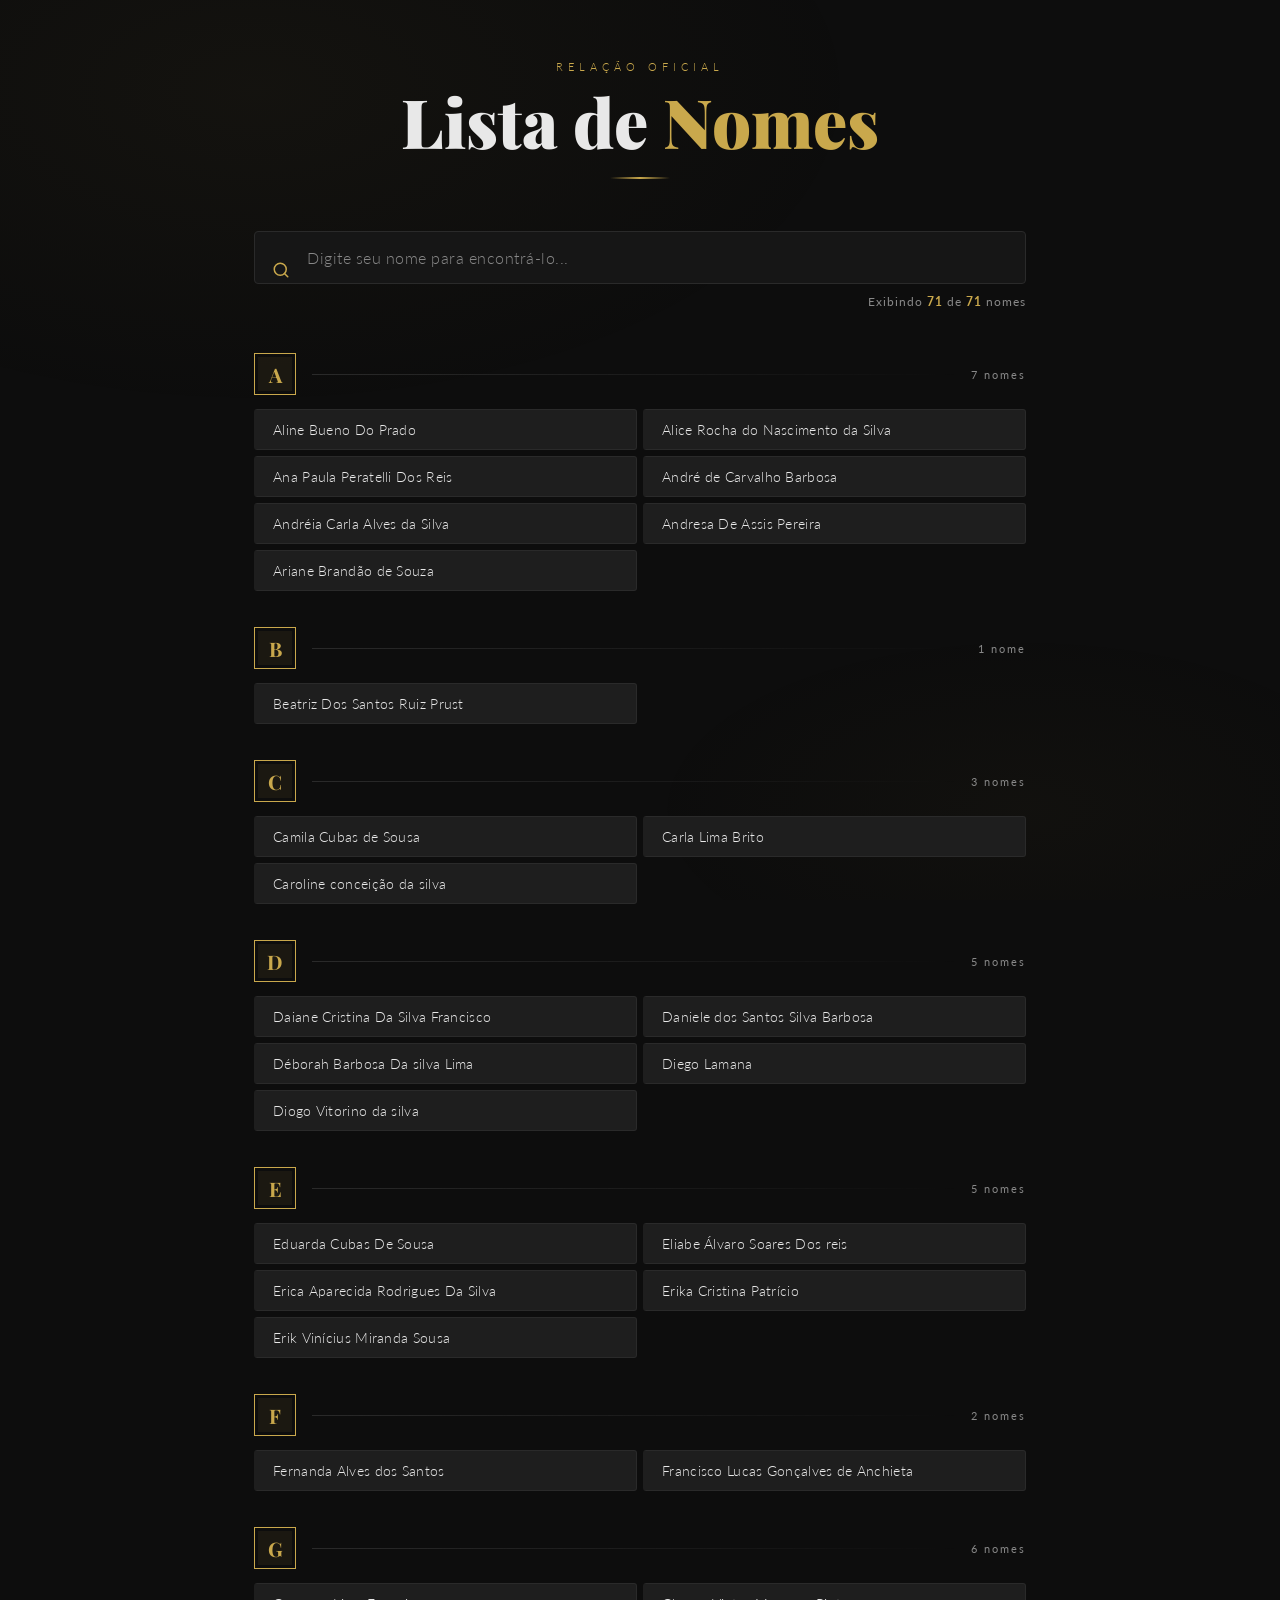
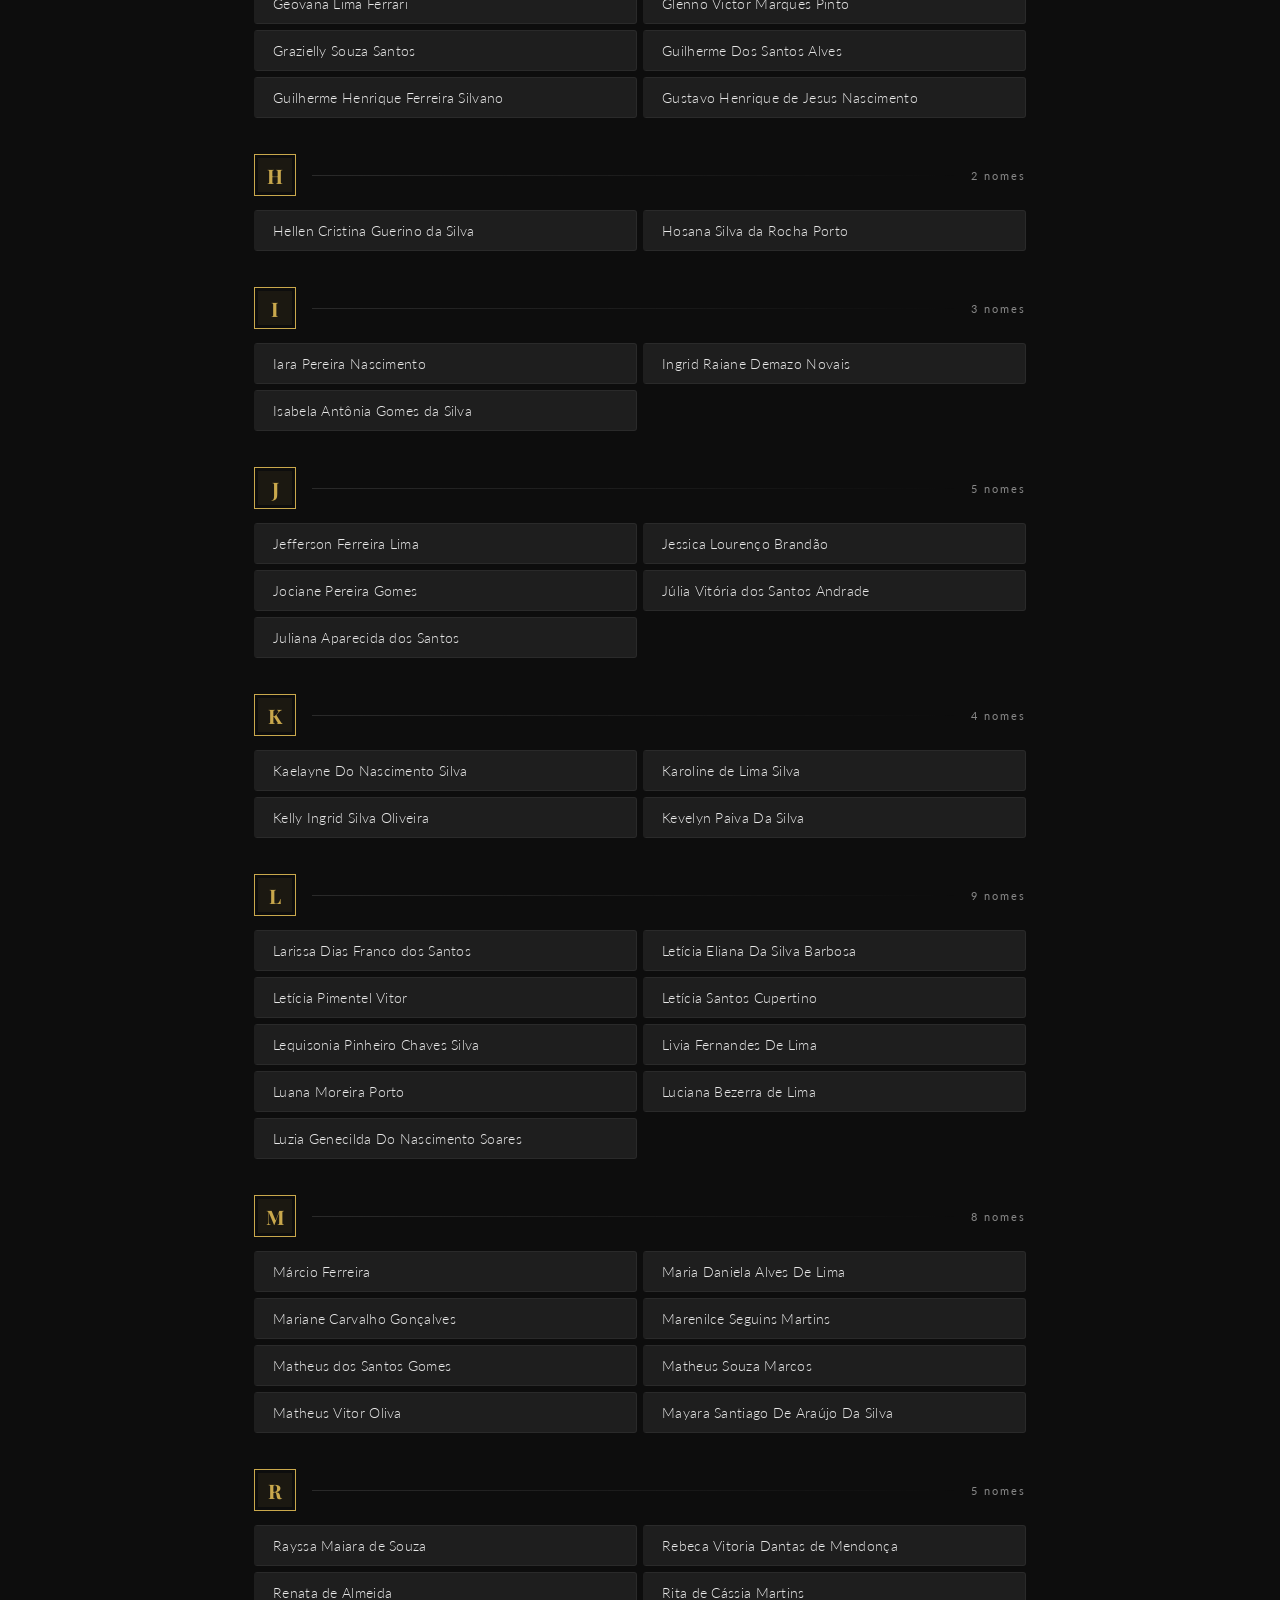
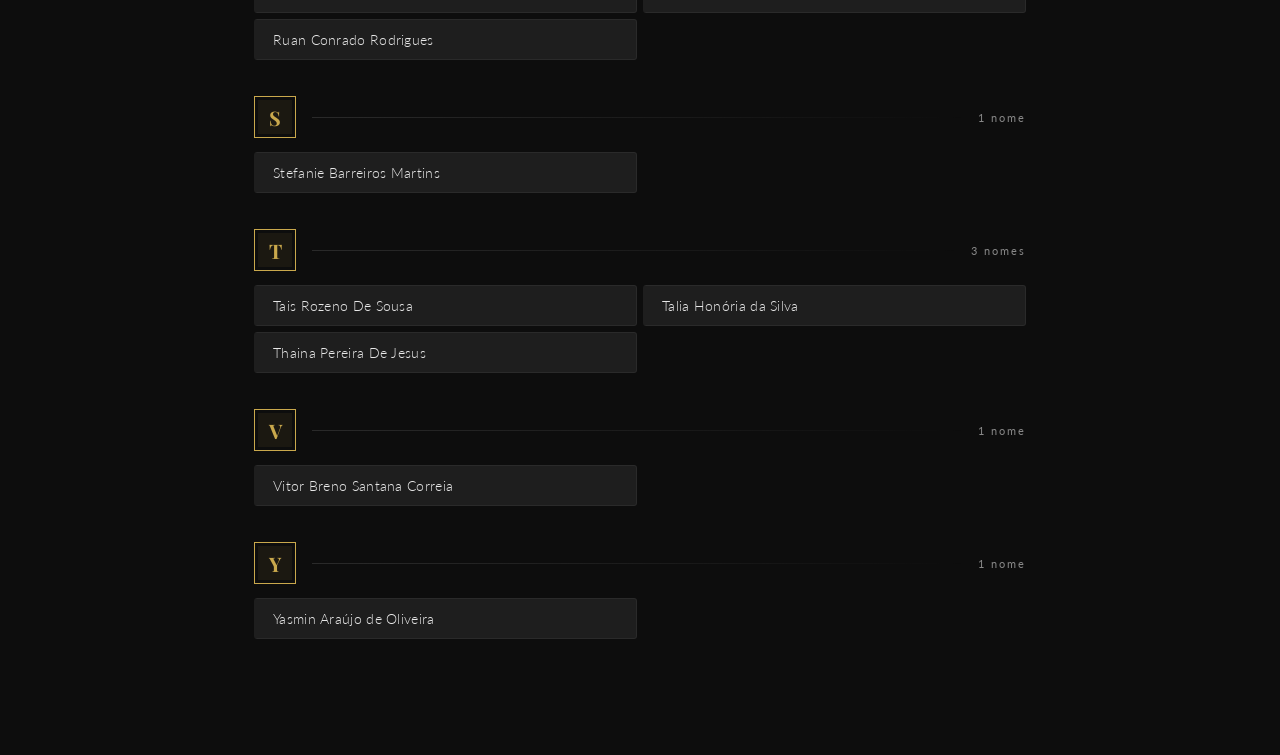
==== lista.html @ f77599b0 "Criar lista.html" ====
<!DOCTYPE html>
<html lang="pt-BR">
<head>
  <meta charset="UTF-8" />
  <meta name="viewport" content="width=device-width, initial-scale=1.0"/>
  <title>Lista de Nomes</title>
  <link href="https://fonts.googleapis.com/css2?family=Playfair+Display:wght@400;700;900&family=Lato:wght@300;400;700&display=swap" rel="stylesheet"/>
  <style>
    *, *::before, *::after { box-sizing: border-box; margin: 0; padding: 0; }

    :root {
      --bg: #0d0d0d;
      --surface: #161616;
      --card: #1e1e1e;
      --border: #2a2a2a;
      --gold: #c9a84c;
      --gold-light: #e8c96a;
      --text: #e8e8e8;
      --muted: #888;
      --highlight: #c9a84c22;
    }

    body {
      background: var(--bg);
      color: var(--text);
      font-family: 'Lato', sans-serif;
      min-height: 100vh;
      overflow-x: hidden;
    }

    /* Background texture */
    body::before {
      content: '';
      position: fixed;
      inset: 0;
      background:
        radial-gradient(ellipse 80% 60% at 20% 10%, #c9a84c0a 0%, transparent 60%),
        radial-gradient(ellipse 60% 40% at 80% 90%, #c9a84c07 0%, transparent 50%);
      pointer-events: none;
      z-index: 0;
    }

    .wrapper {
      max-width: 820px;
      margin: 0 auto;
      padding: 60px 24px 80px;
      position: relative;
      z-index: 1;
    }

    /* Header */
    header {
      text-align: center;
      margin-bottom: 52px;
      animation: fadeDown 0.7s ease both;
    }

    .eyebrow {
      font-family: 'Lato', sans-serif;
      font-weight: 300;
      font-size: 11px;
      letter-spacing: 5px;
      text-transform: uppercase;
      color: var(--gold);
      margin-bottom: 14px;
    }

    h1 {
      font-family: 'Playfair Display', serif;
      font-size: clamp(36px, 7vw, 68px);
      font-weight: 900;
      line-height: 1.0;
      color: var(--text);
    }

    h1 span {
      color: var(--gold);
    }

    .divider {
      width: 60px;
      height: 2px;
      background: linear-gradient(90deg, transparent, var(--gold), transparent);
      margin: 22px auto 0;
    }

    /* Search */
    .search-wrap {
      position: relative;
      margin-bottom: 44px;
      animation: fadeDown 0.7s 0.15s ease both;
    }

    .search-wrap svg {
      position: absolute;
      left: 18px;
      top: 50%;
      transform: translateY(-50%);
      color: var(--gold);
      pointer-events: none;
    }

    #search {
      width: 100%;
      padding: 16px 20px 16px 52px;
      background: var(--surface);
      border: 1px solid var(--border);
      border-radius: 4px;
      color: var(--text);
      font-family: 'Lato', sans-serif;
      font-size: 16px;
      font-weight: 300;
      letter-spacing: 0.5px;
      outline: none;
      transition: border-color 0.25s, box-shadow 0.25s;
    }

    #search::placeholder { color: var(--muted); }

    #search:focus {
      border-color: var(--gold);
      box-shadow: 0 0 0 3px #c9a84c15;
    }

    /* Counter */
    #counter {
      text-align: right;
      font-size: 12px;
      color: var(--muted);
      margin-top: 10px;
      letter-spacing: 1px;
    }

    #counter strong { color: var(--gold); }

    /* No results */
    #no-results {
      display: none;
      text-align: center;
      padding: 60px 20px;
      color: var(--muted);
      font-size: 15px;
      letter-spacing: 0.5px;
    }

    #no-results .emoji { font-size: 40px; display: block; margin-bottom: 14px; }

    /* Letter sections */
    .letter-section {
      margin-bottom: 36px;
      animation: fadeUp 0.5s ease both;
    }

    .letter-header {
      display: flex;
      align-items: center;
      gap: 16px;
      margin-bottom: 14px;
    }

    .letter-badge {
      width: 42px;
      height: 42px;
      border: 1.5px solid var(--gold);
      display: flex;
      align-items: center;
      justify-content: center;
      font-family: 'Playfair Display', serif;
      font-size: 20px;
      font-weight: 700;
      color: var(--gold);
      flex-shrink: 0;
      position: relative;
    }

    .letter-badge::before {
      content: '';
      position: absolute;
      inset: 3px;
      background: var(--gold);
      opacity: 0.08;
    }

    .letter-line {
      flex: 1;
      height: 1px;
      background: linear-gradient(90deg, var(--border), transparent);
    }

    .letter-count {
      font-size: 11px;
      color: var(--muted);
      letter-spacing: 2px;
    }

    /* Name list */
    .names-grid {
      display: grid;
      grid-template-columns: 1fr 1fr;
      gap: 6px;
    }

    @media (max-width: 520px) {
      .names-grid { grid-template-columns: 1fr; }
    }

    .name-item {
      padding: 11px 16px;
      background: var(--card);
      border: 1px solid var(--border);
      border-left: 3px solid transparent;
      border-radius: 3px;
      font-size: 14px;
      font-weight: 300;
      color: var(--text);
      letter-spacing: 0.3px;
      transition: all 0.2s ease;
      cursor: default;
    }

    .name-item:hover {
      border-left-color: var(--gold);
      background: var(--highlight);
      color: var(--gold-light);
      transform: translateX(3px);
    }

    /* Search highlight */
    .name-item mark {
      background: var(--gold);
      color: #0d0d0d;
      border-radius: 2px;
      padding: 0 2px;
      font-weight: 700;
    }

    /* Hidden */
    .name-item.hidden { display: none; }
    .letter-section.hidden { display: none; }

    /* Animations */
    @keyframes fadeDown {
      from { opacity: 0; transform: translateY(-18px); }
      to   { opacity: 1; transform: translateY(0); }
    }

    @keyframes fadeUp {
      from { opacity: 0; transform: translateY(14px); }
      to   { opacity: 1; transform: translateY(0); }
    }

    /* Scrollbar */
    ::-webkit-scrollbar { width: 6px; }
    ::-webkit-scrollbar-track { background: var(--bg); }
    ::-webkit-scrollbar-thumb { background: var(--border); border-radius: 3px; }
    ::-webkit-scrollbar-thumb:hover { background: var(--gold); }
  </style>
</head>
<body>
<div class="wrapper">

  <header>
    <p class="eyebrow">Relação Oficial</p>
    <h1>Lista de <span>Nomes</span></h1>
    <div class="divider"></div>
  </header>

  <div class="search-wrap">
    <svg xmlns="http://www.w3.org/2000/svg" width="18" height="18" fill="none" stroke="currentColor"
         stroke-width="2" stroke-linecap="round" stroke-linejoin="round" viewBox="0 0 24 24">
      <circle cx="11" cy="11" r="8"/><line x1="21" y1="21" x2="16.65" y2="16.65"/>
    </svg>
    <input type="search" id="search" placeholder="Digite seu nome para encontrá-lo..." autocomplete="off" spellcheck="false"/>
    <div id="counter"></div>
  </div>

  <div id="no-results">
    <span class="emoji">🔍</span>
    Nenhum nome encontrado para "<strong id="search-term"></strong>"
  </div>

  <div id="list"></div>

</div>

<script>
  const names = [
    "Aline Bueno Do Prado",
    "Alice Rocha do Nascimento da Silva",
    "Ana Paula Peratelli Dos Reis",
    "André de Carvalho Barbosa",
    "Andréia Carla Alves da Silva",
    "Andresa De Assis Pereira",
    "Ariane Brandão de Souza",
    "Beatriz Dos Santos Ruiz Prust",
    "Camila Cubas de Sousa",
    "Carla Lima Brito",
    "Caroline conceição da silva",
    "Daiane Cristina Da Silva Francisco",
    "Daniele dos Santos Silva Barbosa",
    "Déborah Barbosa Da silva Lima",
    "Diego Lamana",
    "Diogo Vitorino da silva",
    "Eduarda Cubas De Sousa",
    "Eliabe Álvaro Soares Dos reis",
    "Erica Aparecida Rodrigues Da Silva",
    "Erika Cristina Patrício",
    "Erik Vinícius Miranda Sousa",
    "Fernanda Alves dos Santos",
    "Francisco Lucas Gonçalves de Anchieta",
    "Geovana Lima Ferrari",
    "Glenno Victor Marques Pinto",
    "Grazielly Souza Santos",
    "Guilherme Dos Santos Alves",
    "Guilherme Henrique Ferreira Silvano",
    "Gustavo Henrique de Jesus Nascimento",
    "Hellen Cristina Guerino da Silva",
    "Hosana Silva da Rocha Porto",
    "Iara Pereira Nascimento",
    "Ingrid Raiane Demazo Novais",
    "Isabela Antônia Gomes da Silva",
    "Jefferson Ferreira Lima",
    "Jessica Lourenço Brandão",
    "Jociane Pereira Gomes",
    "Júlia Vitória dos Santos Andrade",
    "Juliana Aparecida dos Santos",
    "Kaelayne Do Nascimento Silva",
    "Karoline de Lima Silva",
    "Kelly Ingrid Silva Oliveira",
    "Kevelyn Paiva Da Silva",
    "Larissa Dias Franco dos Santos",
    "Letícia Eliana Da Silva Barbosa",
    "Letícia Pimentel Vitor",
    "Letícia Santos Cupertino",
    "Lequisonia Pinheiro Chaves Silva",
    "Livia Fernandes De Lima",
    "Luana Moreira Porto",
    "Luciana Bezerra de Lima",
    "Luzia Genecilda Do Nascimento Soares",
    "Márcio Ferreira",
    "Maria Daniela Alves De Lima",
    "Mariane Carvalho Gonçalves",
    "Marenilce Seguins Martins",
    "Matheus dos Santos Gomes",
    "Matheus Souza Marcos",
    "Matheus Vitor Oliva",
    "Mayara Santiago De Araújo Da Silva",
    "Rayssa Maiara de Souza",
    "Rebeca Vitoria Dantas de Mendonça",
    "Renata de Almeida",
    "Rita de Cássia Martins",
    "Ruan Conrado Rodrigues",
    "Stefanie Barreiros Martins",
    "Tais Rozeno De Sousa",
    "Talia Honória da Silva",
    "Thaina Pereira De Jesus",
    "Vitor Breno Santana Correia",
    "Yasmin Araújo de Oliveira"
  ];

  // Normalize accents for comparison
  function normalize(str) {
    return str.normalize('NFD').replace(/[\u0300-\u036f]/g, '').toLowerCase();
  }

  function getFirstLetter(name) {
    return name.trim()[0].normalize('NFD').replace(/[\u0300-\u036f]/g, '').toUpperCase();
  }

  // Group by first letter
  function groupByLetter(arr) {
    const groups = {};
    arr.forEach(name => {
      const letter = getFirstLetter(name);
      if (!groups[letter]) groups[letter] = [];
      groups[letter].push(name);
    });
    return groups;
  }

  const grouped = groupByLetter(names);
  const letters = Object.keys(grouped).sort();

  const listEl = document.getElementById('list');
  const searchEl = document.getElementById('search');
  const counterEl = document.getElementById('counter');
  const noResults = document.getElementById('no-results');
  const searchTermEl = document.getElementById('search-term');

  // Build DOM
  letters.forEach((letter, i) => {
    const section = document.createElement('div');
    section.className = 'letter-section';
    section.dataset.letter = letter;
    section.style.animationDelay = `${0.05 * i}s`;

    section.innerHTML = `
      <div class="letter-header">
        <div class="letter-badge">${letter}</div>
        <div class="letter-line"></div>
        <span class="letter-count" data-letter="${letter}">${grouped[letter].length} nome${grouped[letter].length > 1 ? 's' : ''}</span>
      </div>
      <div class="names-grid" data-grid="${letter}"></div>
    `;

    const grid = section.querySelector('.names-grid');

    grouped[letter].forEach(name => {
      const item = document.createElement('div');
      item.className = 'name-item';
      item.dataset.name = name;
      item.dataset.normalized = normalize(name);
      item.textContent = name;
      grid.appendChild(item);
    });

    listEl.appendChild(section);
  });

  updateCounter(names.length, names.length);

  function updateCounter(visible, total) {
    counterEl.innerHTML = `Exibindo <strong>${visible}</strong> de <strong>${total}</strong> nomes`;
  }

  function highlight(text, query) {
    if (!query) return text;
    const normText = normalize(text);
    const normQuery = normalize(query);
    const idx = normText.indexOf(normQuery);
    if (idx === -1) return text;
    return (
      text.slice(0, idx) +
      `<mark>${text.slice(idx, idx + query.length)}</mark>` +
      text.slice(idx + query.length)
    );
  }

  searchEl.addEventListener('input', () => {
    const raw = searchEl.value.trim();
    const query = normalize(raw);

    let totalVisible = 0;

    document.querySelectorAll('.letter-section').forEach(section => {
      const letter = section.dataset.letter;
      let sectionVisible = 0;

      section.querySelectorAll('.name-item').forEach(item => {
        const matches = !query || item.dataset.normalized.includes(query);
        if (matches) {
          item.classList.remove('hidden');
          item.innerHTML = highlight(item.dataset.name, raw);
          sectionVisible++;
          totalVisible++;
        } else {
          item.classList.add('hidden');
          item.textContent = item.dataset.name;
        }
      });

      const countEl = section.querySelector(`[data-letter="${letter}"]`);
      if (sectionVisible === 0) {
        section.classList.add('hidden');
      } else {
        section.classList.remove('hidden');
        countEl.textContent = `${sectionVisible} nome${sectionVisible > 1 ? 's' : ''}`;
      }
    });

    updateCounter(totalVisible, names.length);

    if (totalVisible === 0 && raw) {
      noResults.style.display = 'block';
      searchTermEl.textContent = raw;
    } else {
      noResults.style.display = 'none';
    }
  });
</script>
</body>
</html>
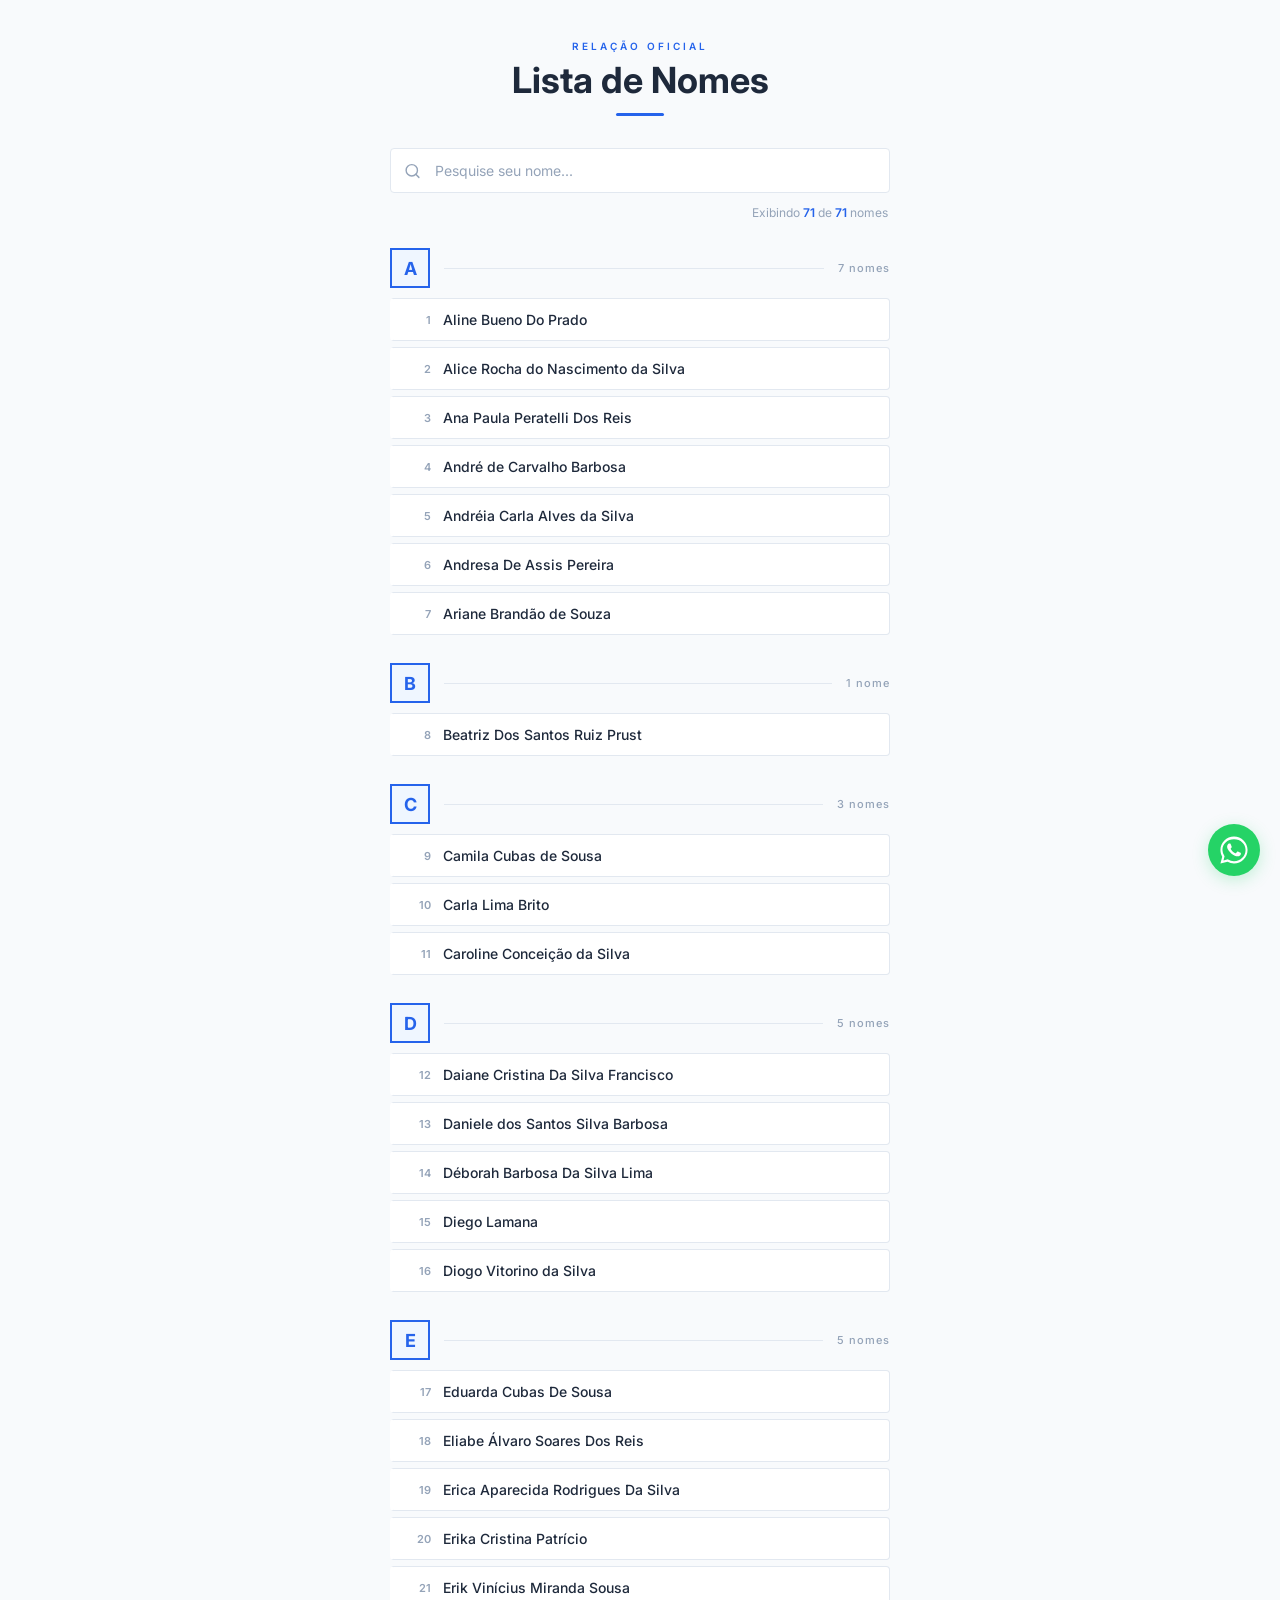
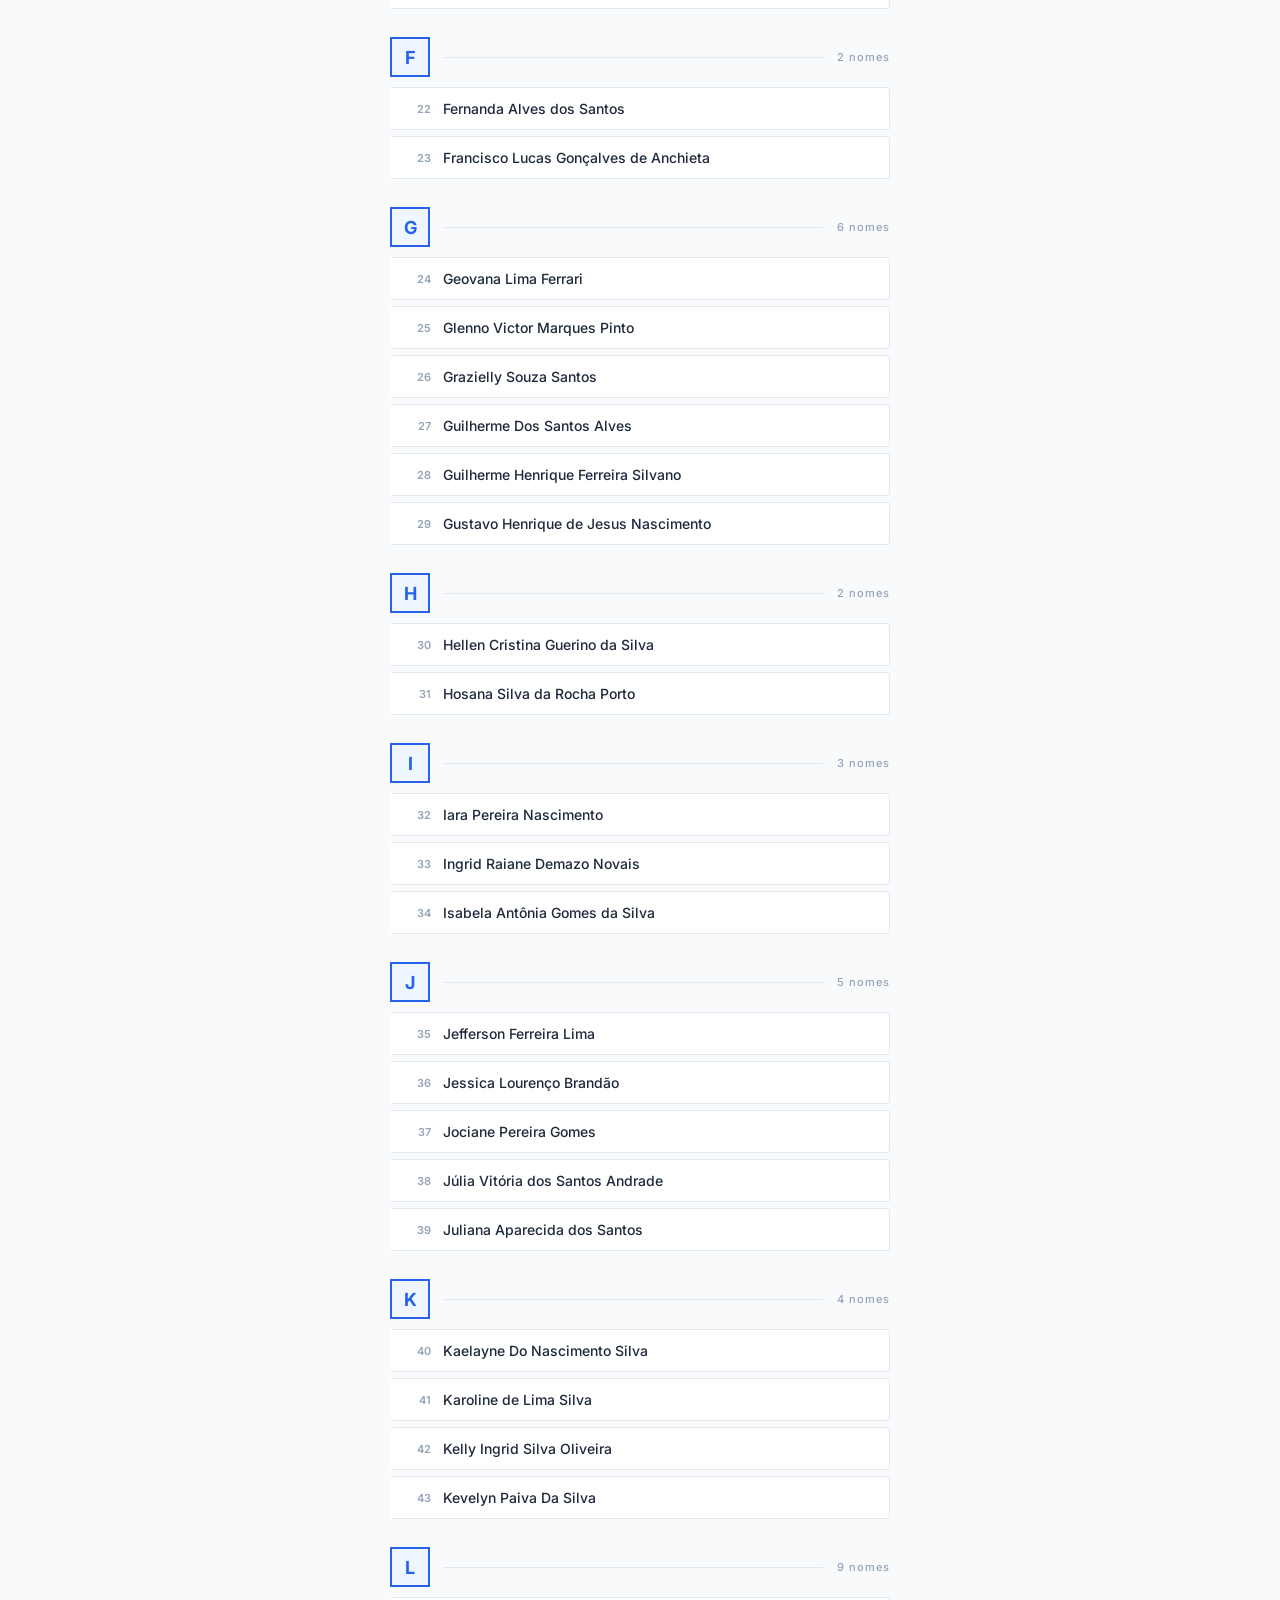
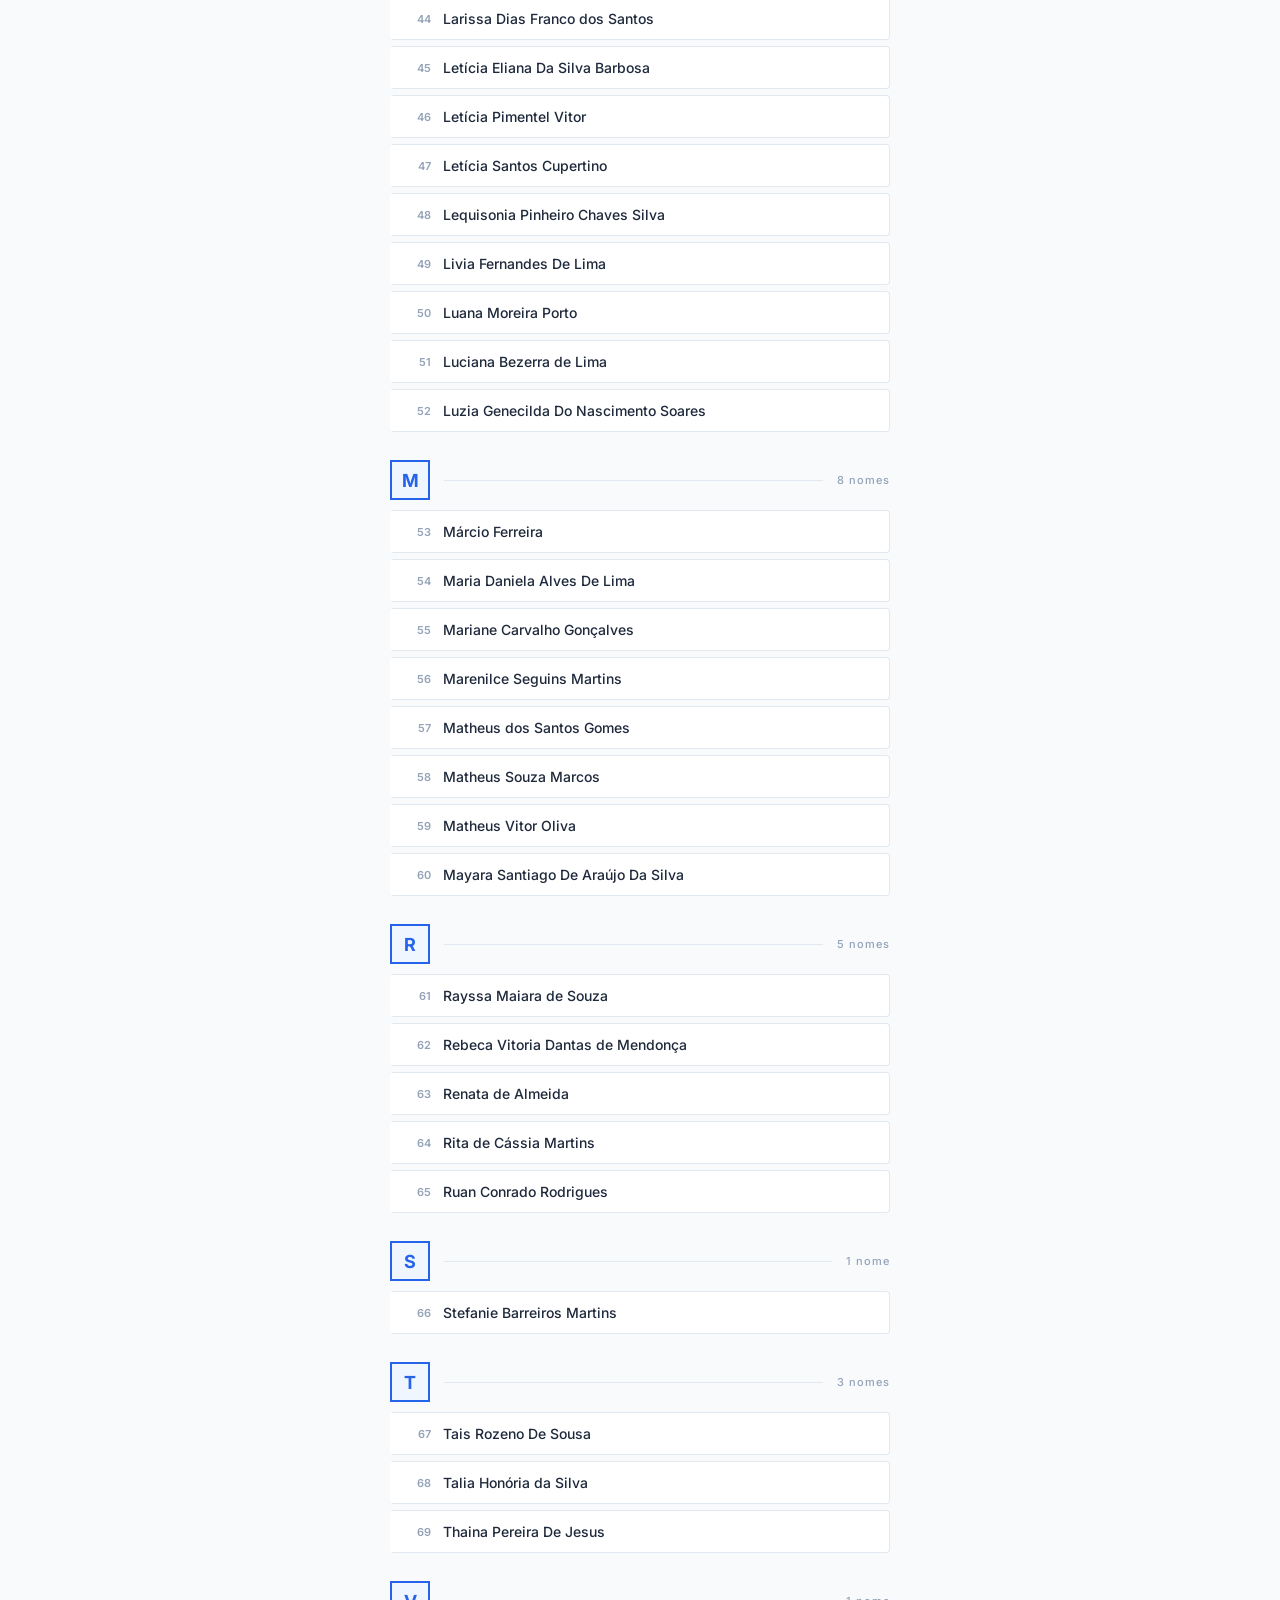
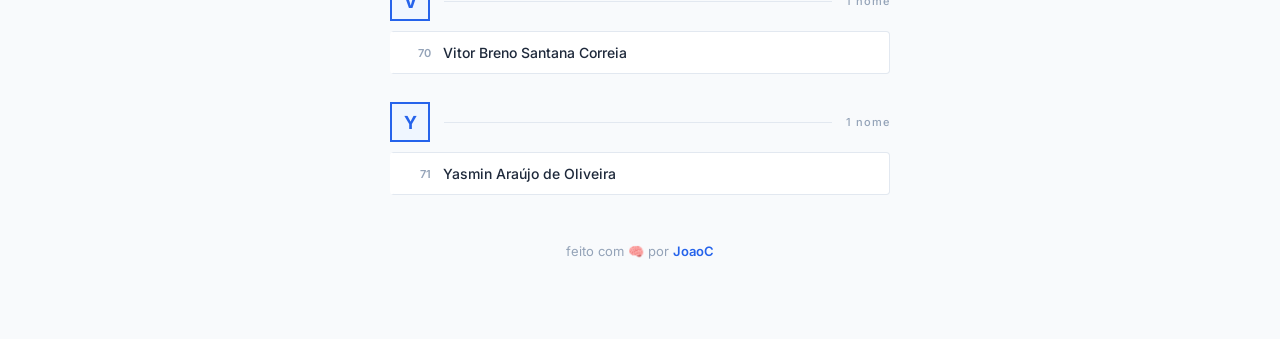
==== commit 01b58586: "Atualizar o lista.html" ====
--- a/lista.html
+++ b/lista.html
@@ -1,287 +1,310 @@
 <!DOCTYPE html>
 <html lang="pt-BR">
 <head>
-  <meta charset="UTF-8" />
+  <meta charset="UTF-8"/>
   <meta name="viewport" content="width=device-width, initial-scale=1.0"/>
   <title>Lista de Nomes</title>
-  <link href="https://fonts.googleapis.com/css2?family=Playfair+Display:wght@400;700;900&family=Lato:wght@300;400;700&display=swap" rel="stylesheet"/>
+  <link href="https://fonts.googleapis.com/css2?family=Inter:wght@300;400;500;600;700&display=swap" rel="stylesheet"/>
   <style>
     *, *::before, *::after { box-sizing: border-box; margin: 0; padding: 0; }
 
     :root {
-      --bg: #0d0d0d;
-      --surface: #161616;
-      --card: #1e1e1e;
-      --border: #2a2a2a;
-      --gold: #c9a84c;
-      --gold-light: #e8c96a;
-      --text: #e8e8e8;
-      --muted: #888;
-      --highlight: #c9a84c22;
+      --blue: #2563eb;
+      --blue-light: #eff6ff;
+      --border: #e2e8f0;
+      --text: #1e293b;
+      --muted: #94a3b8;
+      --bg: #f8fafc;
     }
 
     body {
       background: var(--bg);
       color: var(--text);
-      font-family: 'Lato', sans-serif;
+      font-family: 'Inter', sans-serif;
       min-height: 100vh;
-      overflow-x: hidden;
-    }
-
-    /* Background texture */
-    body::before {
-      content: '';
-      position: fixed;
-      inset: 0;
-      background:
-        radial-gradient(ellipse 80% 60% at 20% 10%, #c9a84c0a 0%, transparent 60%),
-        radial-gradient(ellipse 60% 40% at 80% 90%, #c9a84c07 0%, transparent 50%);
-      pointer-events: none;
-      z-index: 0;
-    }
-
-    .wrapper {
-      max-width: 820px;
-      margin: 0 auto;
-      padding: 60px 24px 80px;
-      position: relative;
-      z-index: 1;
+      padding: 40px 16px 80px;
     }
 
     /* Header */
     header {
       text-align: center;
-      margin-bottom: 52px;
-      animation: fadeDown 0.7s ease both;
+      margin-bottom: 32px;
     }
 
     .eyebrow {
-      font-family: 'Lato', sans-serif;
-      font-weight: 300;
-      font-size: 11px;
-      letter-spacing: 5px;
+      font-size: 10px;
+      font-weight: 600;
+      letter-spacing: 3px;
       text-transform: uppercase;
-      color: var(--gold);
-      margin-bottom: 14px;
+      color: var(--blue);
+      margin-bottom: 8px;
     }
 
     h1 {
-      font-family: 'Playfair Display', serif;
-      font-size: clamp(36px, 7vw, 68px);
-      font-weight: 900;
-      line-height: 1.0;
+      font-size: clamp(24px, 5vw, 36px);
+      font-weight: 700;
       color: var(--text);
-    }
-
-    h1 span {
-      color: var(--gold);
-    }
-
-    .divider {
-      width: 60px;
-      height: 2px;
-      background: linear-gradient(90deg, transparent, var(--gold), transparent);
-      margin: 22px auto 0;
+      line-height: 1.15;
+    }
+
+    .header-line {
+      width: 48px;
+      height: 3px;
+      background: var(--blue);
+      margin: 12px auto 0;
+      border-radius: 2px;
     }
 
     /* Search */
     .search-wrap {
+      max-width: 500px;
+      margin: 0 auto 12px;
       position: relative;
-      margin-bottom: 44px;
-      animation: fadeDown 0.7s 0.15s ease both;
-    }
-
-    .search-wrap svg {
+    }
+
+    .search-icon {
       position: absolute;
-      left: 18px;
+      left: 14px;
       top: 50%;
       transform: translateY(-50%);
-      color: var(--gold);
+      color: var(--muted);
       pointer-events: none;
     }
 
     #search {
       width: 100%;
-      padding: 16px 20px 16px 52px;
-      background: var(--surface);
-      border: 1px solid var(--border);
+      padding: 13px 16px 13px 44px;
+      background: #fff;
+      border: 1.5px solid var(--border);
       border-radius: 4px;
+      font-family: 'Inter', sans-serif;
+      font-size: 14px;
       color: var(--text);
-      font-family: 'Lato', sans-serif;
-      font-size: 16px;
-      font-weight: 300;
-      letter-spacing: 0.5px;
       outline: none;
-      transition: border-color 0.25s, box-shadow 0.25s;
+      transition: border-color 0.2s, box-shadow 0.2s;
     }
 
     #search::placeholder { color: var(--muted); }
 
     #search:focus {
-      border-color: var(--gold);
-      box-shadow: 0 0 0 3px #c9a84c15;
-    }
-
-    /* Counter */
+      border-color: var(--blue);
+      box-shadow: 0 0 0 3px #2563eb18;
+    }
+
     #counter {
+      max-width: 500px;
+      margin: 0 auto 28px;
       text-align: right;
       font-size: 12px;
       color: var(--muted);
-      margin-top: 10px;
-      letter-spacing: 1px;
-    }
-
-    #counter strong { color: var(--gold); }
+      padding-right: 2px;
+    }
+
+    #counter strong { color: var(--blue); font-weight: 600; }
 
     /* No results */
     #no-results {
       display: none;
       text-align: center;
-      padding: 60px 20px;
-      color: var(--muted);
-      font-size: 15px;
-      letter-spacing: 0.5px;
-    }
-
-    #no-results .emoji { font-size: 40px; display: block; margin-bottom: 14px; }
-
-    /* Letter sections */
-    .letter-section {
-      margin-bottom: 36px;
-      animation: fadeUp 0.5s ease both;
-    }
-
+      padding: 48px 0;
+      color: var(--muted);
+      font-size: 14px;
+    }
+
+    #no-results .icon { font-size: 36px; display: block; margin-bottom: 10px; }
+
+    /* List */
+    .list-body {
+      max-width: 500px;
+      margin: 0 auto;
+      display: flex;
+      flex-direction: column;
+      gap: 28px;
+    }
+
+    .letter-section.hidden { display: none; }
+
+    /* Letter header — square badge from original design */
     .letter-header {
       display: flex;
       align-items: center;
-      gap: 16px;
-      margin-bottom: 14px;
+      gap: 14px;
+      margin-bottom: 10px;
     }
 
     .letter-badge {
-      width: 42px;
-      height: 42px;
-      border: 1.5px solid var(--gold);
+      width: 40px;
+      height: 40px;
+      border: 2px solid var(--blue);
       display: flex;
       align-items: center;
       justify-content: center;
-      font-family: 'Playfair Display', serif;
-      font-size: 20px;
+      font-size: 18px;
       font-weight: 700;
-      color: var(--gold);
+      color: var(--blue);
       flex-shrink: 0;
+      background: var(--blue-light);
       position: relative;
-    }
-
-    .letter-badge::before {
-      content: '';
-      position: absolute;
-      inset: 3px;
-      background: var(--gold);
-      opacity: 0.08;
     }
 
     .letter-line {
       flex: 1;
-      height: 1px;
-      background: linear-gradient(90deg, var(--border), transparent);
+      height: 1.5px;
+      background: var(--border);
     }
 
     .letter-count {
       font-size: 11px;
       color: var(--muted);
-      letter-spacing: 2px;
-    }
-
-    /* Name list */
-    .names-grid {
-      display: grid;
-      grid-template-columns: 1fr 1fr;
-      gap: 6px;
-    }
-
-    @media (max-width: 520px) {
-      .names-grid { grid-template-columns: 1fr; }
-    }
-
+      font-weight: 500;
+      letter-spacing: 1px;
+    }
+
+    /* Name cards */
     .name-item {
-      padding: 11px 16px;
-      background: var(--card);
+      display: flex;
+      align-items: center;
+      gap: 12px;
+      padding: 12px 16px;
+      background: #fff;
       border: 1px solid var(--border);
       border-left: 3px solid transparent;
-      border-radius: 3px;
+      border-radius: 4px;
+      margin-bottom: 6px;
       font-size: 14px;
-      font-weight: 300;
+      font-weight: 500;
       color: var(--text);
-      letter-spacing: 0.3px;
-      transition: all 0.2s ease;
       cursor: default;
-    }
+      transition: border-color 0.15s, box-shadow 0.15s, transform 0.15s, background 0.15s;
+    }
+
+    .name-item:last-child { margin-bottom: 0; }
 
     .name-item:hover {
-      border-left-color: var(--gold);
-      background: var(--highlight);
-      color: var(--gold-light);
+      border-left-color: var(--blue);
+      background: var(--blue-light);
       transform: translateX(3px);
     }
 
-    /* Search highlight */
+    .name-num {
+      font-size: 11px;
+      font-weight: 600;
+      color: var(--muted);
+      min-width: 22px;
+      text-align: right;
+      flex-shrink: 0;
+    }
+
+    .name-item.hidden { display: none; }
+
     .name-item mark {
-      background: var(--gold);
-      color: #0d0d0d;
+      background: #fef08a;
+      color: var(--text);
       border-radius: 2px;
       padding: 0 2px;
-      font-weight: 700;
-    }
-
-    /* Hidden */
-    .name-item.hidden { display: none; }
-    .letter-section.hidden { display: none; }
-
-    /* Animations */
-    @keyframes fadeDown {
-      from { opacity: 0; transform: translateY(-18px); }
-      to   { opacity: 1; transform: translateY(0); }
-    }
-
-    @keyframes fadeUp {
-      from { opacity: 0; transform: translateY(14px); }
-      to   { opacity: 1; transform: translateY(0); }
-    }
-
-    /* Scrollbar */
-    ::-webkit-scrollbar { width: 6px; }
-    ::-webkit-scrollbar-track { background: var(--bg); }
-    ::-webkit-scrollbar-thumb { background: var(--border); border-radius: 3px; }
-    ::-webkit-scrollbar-thumb:hover { background: var(--gold); }
+    }
+
+    /* Footer */
+    footer {
+      text-align: center;
+      margin-top: 48px;
+      font-size: 13px;
+      color: var(--muted);
+    }
+
+    footer a {
+      color: var(--blue);
+      text-decoration: none;
+      font-weight: 600;
+    }
+
+    footer a:hover { text-decoration: underline; }
+
+    /* WhatsApp FAB */
+    .whatsapp-btn {
+      position: fixed;
+      right: 20px;
+      bottom: 24px;
+      width: 52px;
+      height: 52px;
+      background: #25d366;
+      border-radius: 50%;
+      display: flex;
+      align-items: center;
+      justify-content: center;
+      box-shadow: 0 4px 16px #25d36640;
+      text-decoration: none;
+      transition: transform 0.2s, box-shadow 0.2s;
+      z-index: 100;
+    }
+
+    .whatsapp-btn:hover {
+      transform: scale(1.1);
+      box-shadow: 0 6px 22px #25d36655;
+    }
+
+    .whatsapp-btn svg {
+      width: 28px;
+      height: 28px;
+      fill: #fff;
+    }
+
+    /* Tooltip */
+    .whatsapp-btn::before {
+      content: 'Dúvidas? Fale comigo';
+      position: absolute;
+      right: 60px;
+      background: #1e293b;
+      color: #fff;
+      font-family: 'Inter', sans-serif;
+      font-size: 12px;
+      font-weight: 500;
+      padding: 6px 10px;
+      border-radius: 4px;
+      white-space: nowrap;
+      opacity: 0;
+      pointer-events: none;
+      transition: opacity 0.2s;
+    }
+
+    .whatsapp-btn:hover::before { opacity: 1; }
   </style>
 </head>
 <body>
-<div class="wrapper">
 
   <header>
     <p class="eyebrow">Relação Oficial</p>
-    <h1>Lista de <span>Nomes</span></h1>
-    <div class="divider"></div>
+    <h1>Lista de Nomes</h1>
+    <div class="header-line"></div>
   </header>
 
   <div class="search-wrap">
-    <svg xmlns="http://www.w3.org/2000/svg" width="18" height="18" fill="none" stroke="currentColor"
-         stroke-width="2" stroke-linecap="round" stroke-linejoin="round" viewBox="0 0 24 24">
+    <svg class="search-icon" xmlns="http://www.w3.org/2000/svg" width="17" height="17" fill="none"
+         stroke="currentColor" stroke-width="2" stroke-linecap="round" stroke-linejoin="round" viewBox="0 0 24 24">
       <circle cx="11" cy="11" r="8"/><line x1="21" y1="21" x2="16.65" y2="16.65"/>
     </svg>
-    <input type="search" id="search" placeholder="Digite seu nome para encontrá-lo..." autocomplete="off" spellcheck="false"/>
-    <div id="counter"></div>
+    <input type="search" id="search" placeholder="Pesquise seu nome..." autocomplete="off" spellcheck="false"/>
   </div>
 
+  <div id="counter"></div>
+
   <div id="no-results">
-    <span class="emoji">🔍</span>
-    Nenhum nome encontrado para "<strong id="search-term"></strong>"
+    <span class="icon">🔍</span>
+    Nenhum resultado para "<strong id="search-term"></strong>"
   </div>
 
-  <div id="list"></div>
-
-</div>
+  <div class="list-body" id="list"></div>
+
+  <footer>
+    feito com 🧠 por <a href="https://wa.me/5511948173969" target="_blank">JoaoC</a>
+  </footer>
+
+  <!-- WhatsApp floating button -->
+  <a class="whatsapp-btn" href="https://wa.me/5511948173969" target="_blank" aria-label="Fale comigo no WhatsApp">
+    <svg xmlns="http://www.w3.org/2000/svg" viewBox="0 0 32 32">
+      <path d="M16 .5C7.44.5.5 7.44.5 16c0 2.72.7 5.3 2.03 7.6L.5 31.5l8.12-2.03A15.45 15.45 0 0016 31.5C24.56 31.5 31.5 24.56 31.5 16S24.56.5 16 .5zm0 28.3a13.1 13.1 0 01-6.7-1.83l-.48-.28-4.82 1.21 1.22-4.7-.32-.5A13.08 13.08 0 012.8 16C2.8 9.26 8.26 3.8 16 3.8S29.2 9.26 29.2 16 23.74 28.8 16 28.8zm7.17-9.76c-.39-.2-2.32-1.15-2.68-1.28-.36-.13-.62-.2-.88.2s-1.01 1.28-1.24 1.54c-.23.26-.45.29-.84.1a10.6 10.6 0 01-3.12-1.93 11.7 11.7 0 01-2.16-2.69c-.23-.39 0-.6.17-.8.17-.17.39-.45.58-.68.2-.23.26-.39.39-.65.13-.26.07-.49-.03-.68-.1-.2-.88-2.13-1.21-2.91-.32-.76-.64-.66-.88-.67h-.75c-.26 0-.68.1-1.04.49-.36.39-1.36 1.33-1.36 3.24s1.39 3.76 1.58 4.02c.2.26 2.73 4.17 6.62 5.85.93.4 1.65.64 2.21.82.93.3 1.78.26 2.45.16.75-.11 2.32-.95 2.64-1.87.33-.91.33-1.7.23-1.87-.1-.16-.36-.26-.75-.46z"/>
+    </svg>
+  </a>
 
 <script>
   const names = [
@@ -295,14 +318,14 @@
     "Beatriz Dos Santos Ruiz Prust",
     "Camila Cubas de Sousa",
     "Carla Lima Brito",
-    "Caroline conceição da silva",
+    "Caroline Conceição da Silva",
     "Daiane Cristina Da Silva Francisco",
     "Daniele dos Santos Silva Barbosa",
-    "Déborah Barbosa Da silva Lima",
+    "Déborah Barbosa Da Silva Lima",
     "Diego Lamana",
-    "Diogo Vitorino da silva",
+    "Diogo Vitorino da Silva",
     "Eduarda Cubas De Sousa",
-    "Eliabe Álvaro Soares Dos reis",
+    "Eliabe Álvaro Soares Dos Reis",
     "Erica Aparecida Rodrigues Da Silva",
     "Erika Cristina Patrício",
     "Erik Vinícius Miranda Sousa",
@@ -358,7 +381,6 @@
     "Yasmin Araújo de Oliveira"
   ];
 
-  // Normalize accents for comparison
   function normalize(str) {
     return str.normalize('NFD').replace(/[\u0300-\u036f]/g, '').toLowerCase();
   }
@@ -367,51 +389,39 @@
     return name.trim()[0].normalize('NFD').replace(/[\u0300-\u036f]/g, '').toUpperCase();
   }
 
-  // Group by first letter
-  function groupByLetter(arr) {
-    const groups = {};
-    arr.forEach(name => {
-      const letter = getFirstLetter(name);
-      if (!groups[letter]) groups[letter] = [];
-      groups[letter].push(name);
-    });
-    return groups;
-  }
-
-  const grouped = groupByLetter(names);
+  const grouped = {};
+  names.forEach(name => {
+    const l = getFirstLetter(name);
+    if (!grouped[l]) grouped[l] = [];
+    grouped[l].push(name);
+  });
+
   const letters = Object.keys(grouped).sort();
-
   const listEl = document.getElementById('list');
-  const searchEl = document.getElementById('search');
-  const counterEl = document.getElementById('counter');
-  const noResults = document.getElementById('no-results');
-  const searchTermEl = document.getElementById('search-term');
-
-  // Build DOM
-  letters.forEach((letter, i) => {
+  let globalIndex = 1;
+
+  letters.forEach(letter => {
     const section = document.createElement('div');
     section.className = 'letter-section';
     section.dataset.letter = letter;
-    section.style.animationDelay = `${0.05 * i}s`;
-
+
+    const count = grouped[letter].length;
     section.innerHTML = `
       <div class="letter-header">
         <div class="letter-badge">${letter}</div>
         <div class="letter-line"></div>
-        <span class="letter-count" data-letter="${letter}">${grouped[letter].length} nome${grouped[letter].length > 1 ? 's' : ''}</span>
+        <span class="letter-count" data-lc="${letter}">${count} nome${count > 1 ? 's' : ''}</span>
       </div>
-      <div class="names-grid" data-grid="${letter}"></div>
     `;
-
-    const grid = section.querySelector('.names-grid');
 
     grouped[letter].forEach(name => {
       const item = document.createElement('div');
       item.className = 'name-item';
       item.dataset.name = name;
       item.dataset.normalized = normalize(name);
-      item.textContent = name;
-      grid.appendChild(item);
+      item.dataset.idx = globalIndex++;
+      item.innerHTML = `<span class="name-num">${item.dataset.idx}</span><span class="name-text">${name}</span>`;
+      section.appendChild(item);
     });
 
     listEl.appendChild(section);
@@ -419,62 +429,52 @@
 
   updateCounter(names.length, names.length);
 
-  function updateCounter(visible, total) {
-    counterEl.innerHTML = `Exibindo <strong>${visible}</strong> de <strong>${total}</strong> nomes`;
+  function updateCounter(v, t) {
+    document.getElementById('counter').innerHTML =
+      `Exibindo <strong>${v}</strong> de <strong>${t}</strong> nomes`;
   }
 
-  function highlight(text, query) {
-    if (!query) return text;
-    const normText = normalize(text);
-    const normQuery = normalize(query);
-    const idx = normText.indexOf(normQuery);
-    if (idx === -1) return text;
-    return (
-      text.slice(0, idx) +
-      `<mark>${text.slice(idx, idx + query.length)}</mark>` +
-      text.slice(idx + query.length)
-    );
+  function highlight(text, raw) {
+    if (!raw) return text;
+    const i = normalize(text).indexOf(normalize(raw));
+    if (i === -1) return text;
+    return text.slice(0, i) + `<mark>${text.slice(i, i + raw.length)}</mark>` + text.slice(i + raw.length);
   }
 
-  searchEl.addEventListener('input', () => {
-    const raw = searchEl.value.trim();
-    const query = normalize(raw);
-
-    let totalVisible = 0;
+  document.getElementById('search').addEventListener('input', function () {
+    const raw = this.value.trim();
+    const q = normalize(raw);
+    let visible = 0;
 
     document.querySelectorAll('.letter-section').forEach(section => {
       const letter = section.dataset.letter;
-      let sectionVisible = 0;
+      let sv = 0;
 
       section.querySelectorAll('.name-item').forEach(item => {
-        const matches = !query || item.dataset.normalized.includes(query);
-        if (matches) {
+        const match = !q || item.dataset.normalized.includes(q);
+        if (match) {
           item.classList.remove('hidden');
-          item.innerHTML = highlight(item.dataset.name, raw);
-          sectionVisible++;
-          totalVisible++;
+          item.querySelector('.name-text').innerHTML = highlight(item.dataset.name, raw);
+          sv++; visible++;
         } else {
           item.classList.add('hidden');
-          item.textContent = item.dataset.name;
+          item.querySelector('.name-text').textContent = item.dataset.name;
         }
       });
 
-      const countEl = section.querySelector(`[data-letter="${letter}"]`);
-      if (sectionVisible === 0) {
-        section.classList.add('hidden');
-      } else {
-        section.classList.remove('hidden');
-        countEl.textContent = `${sectionVisible} nome${sectionVisible > 1 ? 's' : ''}`;
-      }
+      section.classList.toggle('hidden', sv === 0);
+      const lc = section.querySelector(`[data-lc="${letter}"]`);
+      if (lc) lc.textContent = `${sv} nome${sv !== 1 ? 's' : ''}`;
     });
 
-    updateCounter(totalVisible, names.length);
-
-    if (totalVisible === 0 && raw) {
-      noResults.style.display = 'block';
-      searchTermEl.textContent = raw;
+    updateCounter(visible, names.length);
+
+    const noRes = document.getElementById('no-results');
+    if (visible === 0 && raw) {
+      noRes.style.display = 'block';
+      document.getElementById('search-term').textContent = raw;
     } else {
-      noResults.style.display = 'none';
+      noRes.style.display = 'none';
     }
   });
 </script>
